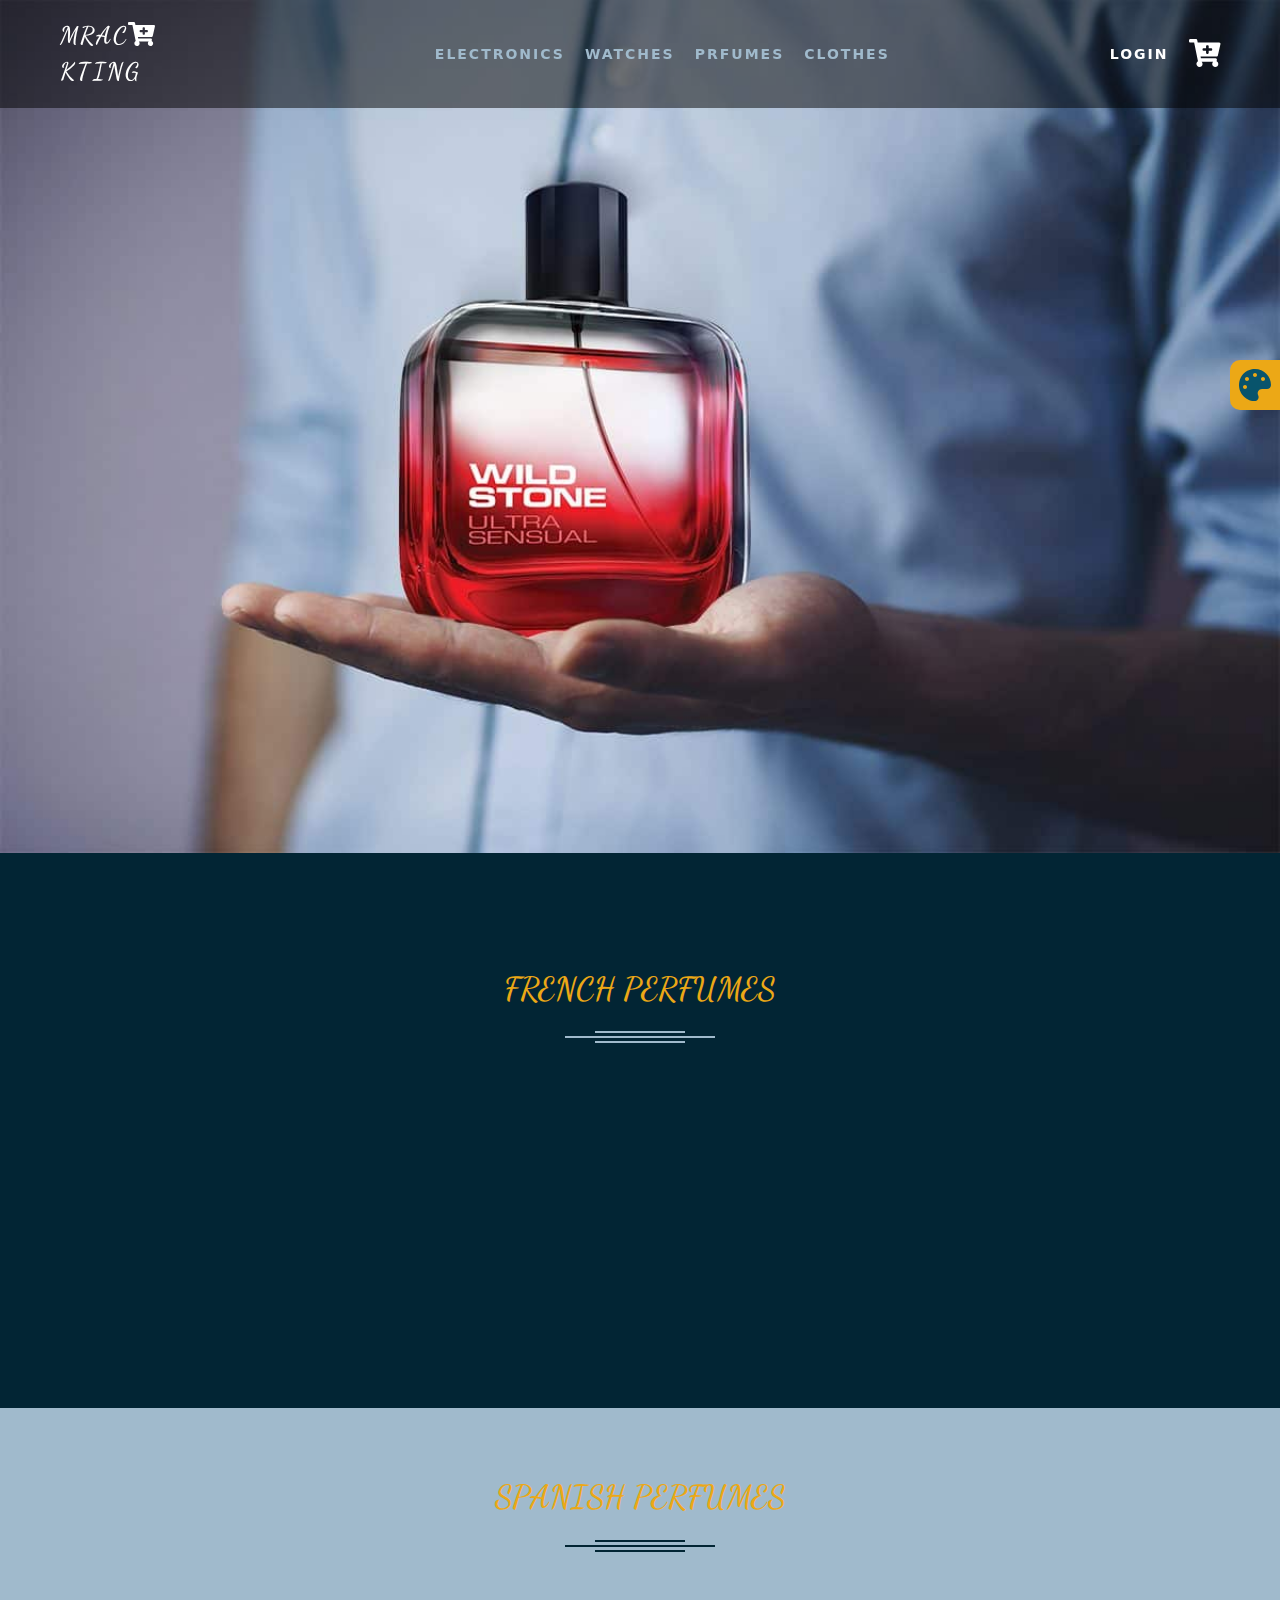
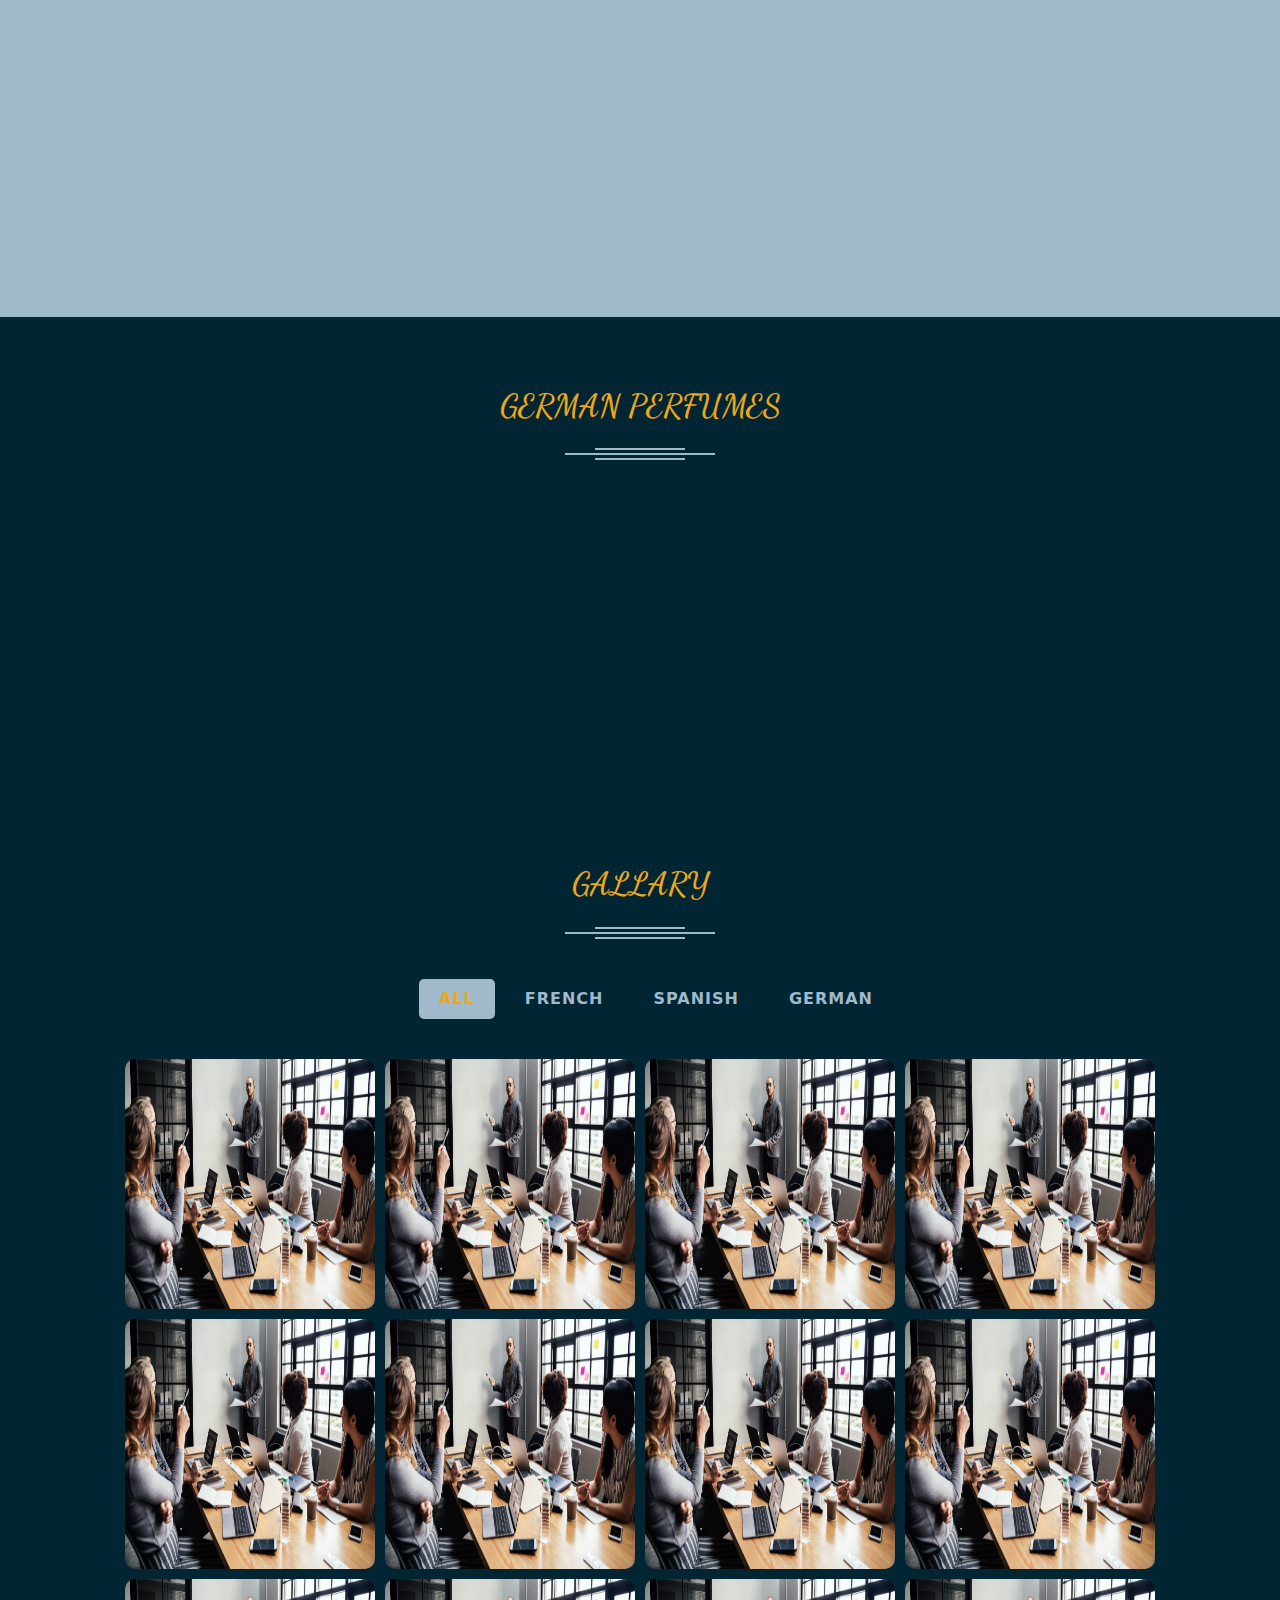
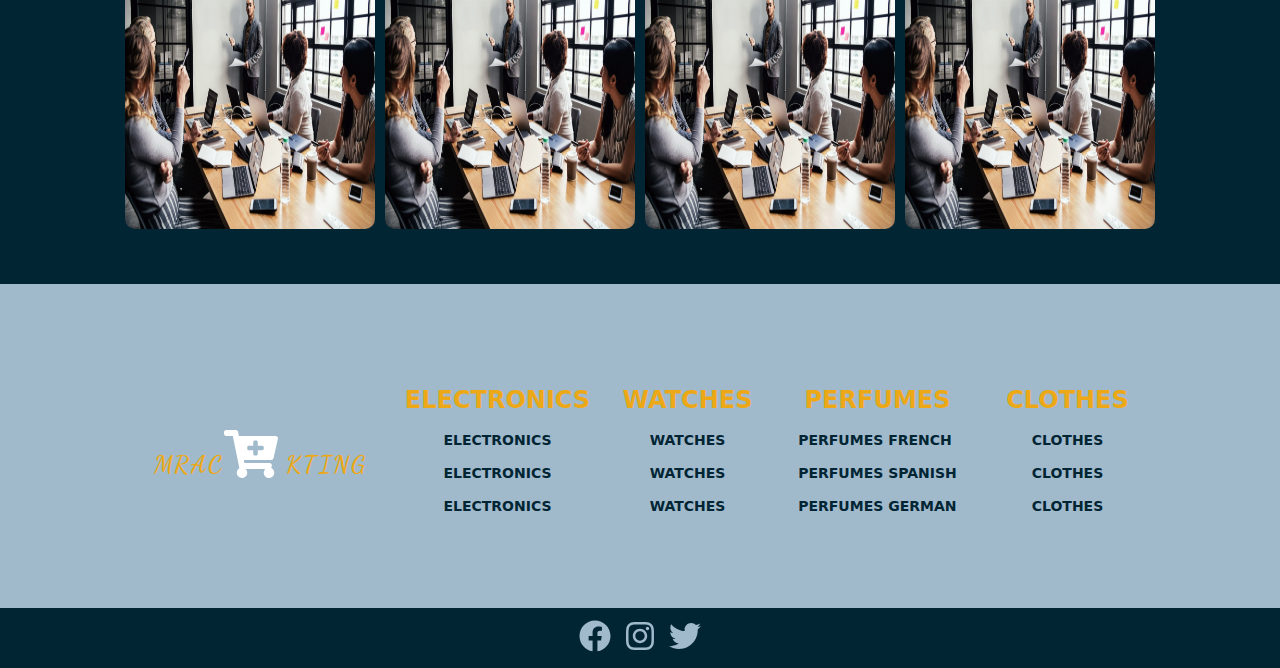
==== clothes/clothes.html @ acda2fe7 "Add files via upload" ====
<!DOCTYPE html>
<html lang="en">

<head>
    <meta charset="UTF-8">
    <meta name="viewport" content="width=device-width, initial-scale=1.0">
    <link rel="stylesheet" href="css/bootstrap.min.css">
    <link rel="stylesheet" href="https://unpkg.com/swiper/swiper-bundle.min.css">
    <link rel="stylesheet" href="css/clothes.css">
    <link rel="stylesheet" href="css/all.min.css">
    <title>clothes</title>
</head>

<body>
    <!-- AnguleTop -->
    <button id="btnTop">
        <i style="color: #fff; font-size: 30px;" class="fas fa-angle-up"></i>
    </button>
    <!-- /AnguleTop -->
    <!-------------------------------------------------------------------------->
    <!-- sectionColor -->
    <div class="cont-color">
        <div class="color">
            <i class="fas fa-palette fa-2x fa-spin" style="color: #08546c;"></i>
        </div>
        <div class="color-lists">
            <span data-color='red'></span>
            <span data-color='yellowgreen'></span>
            <span data-color='#eca816'></span>
            <span data-color='hotpink'></span>
            <span id='clear'>clear</span>
        </div>
    </div>
    <!-- /sectionColor -->
    <!-------------------------------------------------------------------------->
    <!--Nav-->
    <nav>
        <div class="logo"><a href="../project.html"> mrac<i style="color: var(--cartcolor);" class="fas fa-cart-plus"></i>kting </a></div>
        <div class='hamburger' id="hamburger">
            <div class="line"></div>
            <div class="line"></div>
            <div class="line"></div>
        </div>
        <ul class="nav-links" id="navLinks">
            <li><a href='../electronics/electronics.html'>electronics</a></li>
            <li><a href='../watches/watches.html'>watches</a></li>
            <li><a href='../prfumes/prfumes.html'>prfumes</a></li>
            <li><a href='clothes.html'>clothes</a></li>
            <li><a href='#' class="active">logIn</a></li>
            <li><a href="#" class="active"><i class="carts fas fa-cart-plus fa-2x"></i></a></li>
        </ul>
    </nav>
    <!--/Nav-->
    <!-------------------------------------------------------------------------->
    <!--Header-->
    <header id="header">
    <!-- Swiper -->
        <div class="swiper-container">
            <div class="swiper-wrapper">
                <div class="swiper-slide">
                    <div><img src="img/2.jpg" alt=""></div>
                </div>
                <div class="swiper-slide">
                    <div><img src="img/2.jpg" alt=""></div>
                </div>
                <div class="swiper-slide">
                    <div><img src="img/2.jpg" alt=""></div>
                </div>
                <div class="swiper-slide">
                    <div><img src="img/2.jpg" alt=""></div>
                </div>
            </div>
            <!-- Add Pagination -->
            <div class="swiper-pagination"></div>
        </div>
    </header>
    <!--/Header-->
    <!-------------------------------------------------------------------------->
    <!-- section display info img -->
    <section class="show-imge row" id="showImage">
        <div class="col-md-12">
            <div class="row justify-content-center">
                <div class="col-lg-6 col-md-12">
                    <div class="close-icon" id="closeIcon"><i class="far fa-times-circle"></i></div>
                    <div class="contianer-img" id="show">
                    </div>
                </div>
                <div class="col-lg-6 col-md-12">
                    <div class="info-img">
                    <h4>title</h4>
                    <ul>
                        <li>lorem</li>
                        <li>lorem</li>
                        <li>lorem</li>
                        <li>90$</li>
                        <li><a href="#" class="active"><i class="carts fas fa-cart-plus fa-2x"></i></a></li>
                    </ul>
                    </div>
                </div>
            </div>
        </div>
        
    </section>
    <!-- /section display info img -->
    <!-- --------------------------------------------------------------- -->
    <!-- Section One French perfumes-->
    <section class="section-one sections overflow-hidden">
        <div class="container">
            <h2 class="first">French perfumes</h2>
            <div class="under-line"></div>
            <div class="row justify-content-center ">
                <div class="col-lg-3 col-md-6">
                    <div class="sec-cont-img sec1-cont-img img1">
                        <div class="imges">
                            <img src="img/1.jpg" class="img-fluid  imgclick" alt="">
                            <!-- <div class="imghover d-flex justify-content-center align-items-center">
                                <div class="eye"><i class="fas fa-eye fa-3x"></i></div>
                            </div> -->
                        </div>
                        <div class="cont-info">
                            <h3 class="h3">Lorem ipsum</h3>
                            <div class="star">
                                <i style="color: yellow;" class="fas fa-star"></i>
                                <i style="color: yellow;" class="fas fa-star"></i>
                                <i style="color: yellow;" class="fas fa-star"></i>
                                <i style="color: yellow;" class="fas fa-star"></i>
                                <i style="color: yellow;" class="fas fa-star"></i>
                            </div>
                        </div>
                        
                    </div>
                </div>
                <div class="col-lg-3 col-md-6">
                    <div class="sec-cont-img sec1-cont-img img2">
                        <div class="imges ">
                            <img src="img/1.jpg" class="img-fluid imgclick" alt="">
                            <!-- <div class="imghover d-flex justify-content-center align-items-center">
                                <div class="eye"><i class="fas fa-eye fa-3x"></i></div>
                            </div> -->
                        </div>
                        <div class="cont-info">
                            <h3 class="h3">Lorem ipsum</h3>
                            <div class="star">
                                <i style="color: yellow;" class="fas fa-star"></i>
                                <i style="color: yellow;" class="fas fa-star"></i>
                                <i style="color: yellow;" class="fas fa-star"></i>
                                <i style="color: yellow;" class="fas fa-star"></i>
                                <i style="color: #fff;" class="fas fa-star"></i>
                            </div>
                        </div>
                    </div>
                </div>
                <div class="col-lg-3 col-md-6">
                    <div class="sec-cont-img sec1-cont-img img3">
                        <div class="imges ">
                            <img src="img/5.jpg" class="img-fluid imgclick " alt="">
                            <!-- <div class="imghover d-flex justify-content-center align-items-center">
                                <div class="eye"><i class="fas fa-eye fa-3x"></i></div>
                            </div> -->
                        </div>
                        <div class="cont-info">
                            <h3 class="h3">Lorem ipsum</h3>
                            <div class="star">
                                <i style="color: yellow;" class="fas fa-star"></i>
                                <i style="color: yellow;" class="fas fa-star"></i>
                                <i style="color: yellow;" class="fas fa-star"></i>
                                <i style="color: #fff;" class="fas fa-star"></i>
                                <i style="color: #fff;" class="fas fa-star"></i>
                            </div>
                        </div>
                    </div>
                </div>
                <div class="col-lg-3 col-md-6">
                    <div class="sec-cont-img sec1-cont-img img4">
                        <div class="imges ">
                            <img src="img/2.jpg" class="img-fluid imgclick" alt="">
                            <!-- <div class="imghover d-flex justify-content-center align-items-center">
                                <div class="eye"><i class="fas fa-eye fa-3x"></i></div>
                            </div> -->
                        </div>
                        <div class="cont-info">
                            <h3 class="h3">Lorem ipsum</h3>
                            <div class="star">
                                <i style="color: yellow;" class="fas fa-star"></i>
                                <i style="color: yellow;" class="fas fa-star"></i>
                                <i style="color: #fff;" class="fas fa-star"></i>
                                <i style="color: #fff;" class="fas fa-star"></i>
                                <i style="color: #fff;" class="fas fa-star"></i>
                            </div>
                        </div>
                    </div>
                </div>
            </div>
        </div>
    </section>
    <!-- / Section One French perfumes-->
    <!-- -------------------------------------------------------------------- -->
    <!-- Section Two Spanish perfumes-->
    <section class="section-two sections overflow-hidden">
        <div class="container">
            <h2 class="first">Spanish perfumes</h2>
            <div class="under-line"></div>
            <div class="row justify-content-center ">
                <div class="col-lg-3 col-md-6">
                    <div class="sec-cont-img sec-cont-img2 img1">
                        <div class="imges ">
                            <img src="img/1.jpg" class="img-fluid  imgclick" alt="">
                            <!-- <div class="imghover d-flex justify-content-center align-items-center">
                                <div class="eye"><i class="fas fa-eye fa-3x"></i></div>
                            </div> -->
                        </div>
                        <div class="cont-info">
                            <h3 class="h3">Lorem ipsum</h3>
                            <div class="star">
                                <i style="color: yellow;" class="fas fa-star"></i>
                                <i style="color: yellow;" class="fas fa-star"></i>
                                <i style="color: yellow;" class="fas fa-star"></i>
                                <i style="color: yellow;" class="fas fa-star"></i>
                                <i style="color: yellow;" class="fas fa-star"></i>
                            </div>
                        </div>
                        
                    </div>
                </div>
                <div class="col-lg-3 col-md-6">
                    <div class="sec-cont-img sec-cont-img2 img2">
                        <div class="imges ">
                            <img src="img/1.jpg" class="img-fluid imgclick" alt="">
                            <!-- <div class="imghover d-flex justify-content-center align-items-center">
                                <div class="eye"><i class="fas fa-eye fa-3x"></i></div>
                            </div> -->
                        </div>
                        <div class="cont-info">
                            <h3 class="h3">Lorem ipsum</h3>
                            <div class="star">
                                <i style="color: yellow;" class="fas fa-star"></i>
                                <i style="color: yellow;" class="fas fa-star"></i>
                                <i style="color: yellow;" class="fas fa-star"></i>
                                <i style="color: yellow;" class="fas fa-star"></i>
                                <i style="color: #fff;" class="fas fa-star"></i>
                            </div>
                        </div>
                    </div>
                </div>
                <div class="col-lg-3 col-md-6">
                    <div class="sec-cont-img sec-cont-img2 img3">
                        <div class="imges ">
                            <img src="img/1.jpg" class="img-fluid imgclick" alt="">
                            <!-- <div class="imghover d-flex justify-content-center align-items-center">
                                <div class="eye"><i class="fas fa-eye fa-3x"></i></div>
                            </div> -->
                        </div>
                        <div class="cont-info">
                            <h3 class="h3">Lorem ipsum</h3>
                            <div class="star">
                                <i style="color: yellow;" class="fas fa-star"></i>
                                <i style="color: yellow;" class="fas fa-star"></i>
                                <i style="color: yellow;" class="fas fa-star"></i>
                                <i style="color: #fff;" class="fas fa-star"></i>
                                <i style="color: #fff;" class="fas fa-star"></i>
                            </div>
                        </div>
                    </div>
                </div>
                <div class="col-lg-3 col-md-6">
                    <div class="sec-cont-img sec-cont-img2 img4">
                        <div class="imges ">
                            <img src="img/1.jpg" class="img-fluid imgclick" alt="">
                            <!-- <div class="imghover d-flex justify-content-center align-items-center">
                                <div class="eye"><i class="fas fa-eye fa-3x"></i></div>
                            </div> -->
                        </div>
                        <div class="cont-info">
                            <h3 class="h3">Lorem ipsum</h3>
                            <div class="star">
                                <i style="color: yellow;" class="fas fa-star"></i>
                                <i style="color: yellow;" class="fas fa-star"></i>
                                <i style="color: #fff;" class="fas fa-star"></i>
                                <i style="color: #fff;" class="fas fa-star"></i>
                                <i style="color: #fff;" class="fas fa-star"></i>
                            </div>
                        </div>
                    </div>
                </div>
            </div>
        </div>
    </section>
    <!-- / Section Two Spanish perfumes -->
    <!-------------------------------------------------------------------------->
    <!-- Section Three German perfumes-->
    <section class="section-three sections overflow-hidden">
        <div class="container">
            <h2 class="first">German perfumes</h2>
            <div class="under-line"></div>
            <div class="row justify-content-center ">
                <div class="col-lg-3 col-md-6">
                    <div class="sec-cont-img sec-cont-img3 img1">
                        <div class="imges ">
                            <img src="img/1.jpg" class="img-fluid imgclick " alt="">
                            <!-- <div class="imghover d-flex justify-content-center align-items-center">
                                <div class="eye"><i class="fas fa-eye fa-3x"></i></div>
                            </div> -->
                        </div>
                        <div class="cont-info">
                            <h3 class="h3">Lorem ipsum</h3>
                            <div class="star">
                                <i style="color: yellow;" class="fas fa-star"></i>
                                <i style="color: yellow;" class="fas fa-star"></i>
                                <i style="color: yellow;" class="fas fa-star"></i>
                                <i style="color: yellow;" class="fas fa-star"></i>
                                <i style="color: yellow;" class="fas fa-star"></i>
                            </div>
                        </div>
                        
                    </div>
                </div>
                <div class="col-lg-3 col-md-6">
                    <div class="sec-cont-img sec-cont-img3 img2">
                        <div class="imges ">
                            <img src="img/1.jpg" class="img-fluid imgclick" alt="">
                            <!-- <div class="imghover d-flex justify-content-center align-items-center">
                                <div class="eye"><i class="fas fa-eye fa-3x"></i></div>
                            </div> -->
                        </div>
                        <div class="cont-info">
                            <h3 class="h3">Lorem ipsum</h3>
                            <div class="star">
                                <i style="color: yellow;" class="fas fa-star"></i>
                                <i style="color: yellow;" class="fas fa-star"></i>
                                <i style="color: yellow;" class="fas fa-star"></i>
                                <i style="color: yellow;" class="fas fa-star"></i>
                                <i style="color: #fff;" class="fas fa-star"></i>
                            </div>
                        </div>
                    </div>
                </div>
                <div class="col-lg-3 col-md-6">
                    <div class="sec-cont-img sec-cont-img3 img3">
                        <div class="imges ">
                            <img src="img/1.jpg" class="img-fluid imgclick" alt="">
                            <!-- <div class="imghover d-flex justify-content-center align-items-center">
                                <div class="eye"><i class="fas fa-eye fa-3x"></i></div>
                            </div> -->
                        </div>
                        <div class="cont-info">
                            <h3 class="h3">Lorem ipsum</h3>
                            <div class="star">
                                <i style="color: yellow;" class="fas fa-star"></i>
                                <i style="color: yellow;" class="fas fa-star"></i>
                                <i style="color: yellow;" class="fas fa-star"></i>
                                <i style="color: #fff;" class="fas fa-star"></i>
                                <i style="color: #fff;" class="fas fa-star"></i>
                            </div>
                        </div>
                    </div>
                </div>
                <div class="col-lg-3 col-md-6">
                    <div class="sec-cont-img sec-cont-img3 img4">
                        <div class="imges ">
                            <img src="img/1.jpg" class="img-fluid imgclick" alt="">
                            <!-- <div class="imghover d-flex justify-content-center align-items-center">
                                <div class="eye"><i class="fas fa-eye fa-3x"></i></div>
                            </div> -->
                        </div>
                        <div class="cont-info">
                            <h3 class="h3">Lorem ipsum</h3>
                            <div class="star">
                                <i style="color: yellow;" class="fas fa-star"></i>
                                <i style="color: yellow;" class="fas fa-star"></i>
                                <i style="color: #fff;" class="fas fa-star"></i>
                                <i style="color: #fff;" class="fas fa-star"></i>
                                <i style="color: #fff;" class="fas fa-star"></i>
                            </div>
                        </div>
                    </div>
                </div>
            </div>
        </div>
    </section>
    <!-- / Section Three German perfumes-->
    <!-- -------------------------------------------------------------------- -->
    <!-- Section Gallary -->
    <section class="gallary">
        <div class="container">
            <h2 class="first">Gallary</h2>
            <div class="under-line"></div>
            <div class="d-flex justify-content-center">
                <ul class="flex-wrap">
                    <li class="list active" data-filter="all">All</li>
                    <li class="list" data-filter="French_perfumes">French</li>
                    <li class="list" data-filter="Spanish_perfumes">Spanish</li>
                    <li class="list" data-filter="German_perfumes">German</li> 
                </ul>
            </div>
            <div>
                <div class="product ">
                    <div class="itembox French_perfumes">
                        <img src="img/1.jpg" alt="">
                        <div class="imghover"></div>
                    </div>
                    <div class="itembox Spanish_perfumes">
                        <img src="img/1.jpg" alt="">
                        <div class="imghover"></div>
                    </div>
                    <div class="itembox French_perfumes">
                        <img src="img/1.jpg" alt="">
                        <div class="imghover"></div>
                    </div>
                    <div class="itembox Spanish_perfumes">
                        <img src="img/1.jpg" alt="">
                        <div class="imghover"></div>
                    </div>
                    <div class="itembox French_perfumes">
                        <img src="img/1.jpg" alt="">
                        <div class="imghover"></div>
                    </div>
                    <div class="itembox Spanish_perfumes">
                        <img src="img/1.jpg" alt="">
                        <div class="imghover"></div>
                    </div>
                    <div class="itembox German_perfumes">
                        <img src="img/1.jpg" alt="">
                        <div class="imghover"></div>
                    </div>
                    <div class="itembox German_perfumes">
                        <img src="img/1.jpg" alt="">
                        <div class="imghover"></div>
                    </div>
                    <div class="itembox German_perfumes">
                        <img src="img/1.jpg" alt="">
                        <div class="imghover"></div>
                    </div>
                    <div class="itembox Spanish_perfumes">
                        <img src="img/1.jpg" alt="">
                        <div class="imghover"></div>
                    </div>
                    <div class="itembox French_perfumes">
                        <img src="img/1.jpg" alt="">
                        <div class="imghover"></div>
                    </div>
                    <div class="itembox German_perfumes">
                        <img src="img/1.jpg" alt="">
                        <div class="imghover"></div>
                    </div>
                </div>
            </div>
        </div>
    </section>
    <!-- /Section Gallary -->
    <!-------------------------------------------------------------------------->
    <!-- Section Footer -->
    <footer>
        <div class="container">
            <div class="row justify-content-center">
                <div class="col-lg-3 col-md-4 mb-4">
                    <div class="logofooter d-flex justify-content-center align-items-center">
                        <div>
                            <a href="../project.html">
                                <h3>mrac<i style="color: var(--cartcolor);" class="fas fa-cart-plus fa-2x"></i> kting</h3>
                            </a>
                        </div>
                    </div>
                </div>
                <div class="col-lg-2 col-md-4 mb-4">
                    <div class="cont d-flex justify-content-center align-items-center flex-column">
                        <h2><a href="../electronics/electronics.html">electronics</a></h2>
                        <ul>
                            <li>electronics</li>
                            <li>electronics</li>
                            <li>electronics</li>
                        </ul>
                    </div>
                </div>
                <div class="col-lg-2 col-md-4 mb-4">
                    <div class="cont d-flex justify-content-center align-items-center flex-column">
                        <h2><a href="../watches/watches.html">watches</a></h2>
                        <ul>
                            <li>watches</li>
                            <li>watches</li>
                            <li>watches</li>
                        </ul>
                    </div>
                </div>
                <div class="col-lg-2 col-md-4 mb-4">
                    <div class="cont d-flex justify-content-center align-items-center flex-column">
                        <h2><a href="../prfumes/prfumes.html">perfumes</a></h2>
                        <ul>
                            <li>perfumes French</li>
                            <li>perfumes Spanish</li>
                            <li>perfumes German</li>
                        </ul>
                    </div>
                </div>
                <div class="col-lg-2 col-md-4 mb-4">
                    <div class="cont d-flex justify-content-center align-items-center flex-column">
                        <h2><a href="clothes.html">clothes</a></h2>
                        <ul>
                            <li>clothes</li>
                            <li>clothes</li>
                            <li>clothes</li>
                        </ul>
                    </div>
                </div>
            </div>
        </div>
        <div class="cont-social">
            <div class="container">
                <div class="social d-flex justify-content-center align-items-center">
                    <div><i class="fab fa-facebook fa-2x" ></i></div>
                    <div><i class="fab fa-instagram fa-2x"></i></div>
                    <div><i class="fab fa-twitter fa-2x"></i></div>
                </div>
            </div>
        </div>
    </footer>
    <!-- /Section Footer -->
    <!-------------------------------------------------------------------------->
    <!--JavaScript-->
    <script src="js/jquery-3.5.1.min.js"></script>
    <script src="js/bootstrap.min.js"></script>
    <script src="https://unpkg.com/swiper/swiper-bundle.min.js"></script>
    <script src="js/clothes.js"></script>
    <script src="js/all.min.js"></script>
    <!--/JavaScript-->
</body>

</html>
---- clothes/css/clothes.css ----
@import url('https://fonts.googleapis.com/css2?family=Dancing+Script:wght@700&display=swap');
:root{
    --main-color:#eca816;
    --bgcolor:#08546c;
    --cartcolor:#fff;
    --hovercolor:#a0bacc;
}
* {
    margin: 0;
    padding: 0;
    box-sizing: border-box;
}
a{
    text-decoration: none;
}
/* --------------------------- */
body{
    background-color: #022534;
}
/* --------------------------- */
/* Start AngleTop */
#btnTop{
    position: fixed;
    bottom: 50px;
    right: 50px;
    border-radius: 50%;
    background-color:var(--bgcolor);
    width: 50px;
    height: 50px;
    outline: none;
    border: none;
    z-index: 22;
    display: none;
    transition: box-shadow .5s;
}
#btnTop:hover{
    box-shadow: 0 0 10px #000;
}
/* End AngleTop */
/* --------------------------- */
/* Start Section Color */
.cont-color{
    width: 300px;
    height: 60px;
    top: 40%;
    right: -250px;
    position: fixed;
    z-index: 3;
    display: flex;
    cursor: pointer;
    transition: right .5s;
    border-bottom-left-radius: 10px;
}
.open-color{
    right: -50px;
}
.color{
    width: 50px;
    height: 50px;
    background-color: var(--main-color);
    display: flex;
    align-items: center;
    justify-content: center;
    border-top-left-radius: 10px;
    border-bottom-left-radius: 10px;
}

.color-lists{
    width: 200px;
    height: 50px;
    background-color: #fff;
    display: flex;
    align-items: center;
}
.color-lists span{
    opacity: .5;
    width: 30px;
    height: 30px;
    border-radius: 50%;
    margin: 0 4px;
    display: inline-block;
}
.active-color{
    box-shadow: 0 0 5px #022534;
    opacity: 1 !important;
    
}
.color-lists span:first-child{
    background-color: red;
    
}
.color-lists span:nth-child(2){
    background-color: yellowgreen;
    
}
.color-lists span:nth-child(3){
    background-color: #eca816;
    
}
.color-lists span:nth-child(4){
    background-color:hotpink;
    
}
.color-lists span:nth-child(5){
    width: 40px;
    height: 25px;
    border-radius: 5px;
    background-color: #08546c;
    color: #fff;
    line-height: 25px;
    text-transform: uppercase;
    font-size: 12px;
    padding: 0 3px;
}
/* End Section Color */
/* --------------------------- */
/* Start Nav */
nav{
    background-color: rgba(0, 0, 0, .5);
    height: 12vh;
    width: 100%;
    display: flex;
    position: fixed;
    top: 0;
    left: 0;
    width: 100%;
    transition: background-color 1s;
    z-index: 2;
}
/* rgba(11, 91, 211, 0.705) */
.logo{
    width: 30%;
    display: flex;
    align-items: center;
    padding-left: 60px;
    height: 100%;
    text-transform: uppercase;
    letter-spacing: 2px;
    font-size: 24px;
    font-weight: 600;
    cursor: pointer;
    font-family: 'Dancing Script', cursive;
    
}
.logo a{
    text-decoration: none;
    color: #fff;
}
.nav-links{
    display: flex;
    align-items: center;
    height: 100%;
    justify-content: space-between;
    margin-left: 15%;
    list-style: none;
    padding-right: 50px;
}

.nav-links li:nth-child(5){
    margin: 0 0 0 200px;
}
.nav-links li a{
    color: #a0bacc;
    font-size: 14px;
    text-decoration: none;
    padding: 7px 10px;
    transition: color 1s;
    text-transform: uppercase;
    letter-spacing: 2px;
    letter-spacing: 2px;
    font-weight: bold;
    position: relative;
    display: block;
}
.nav-links .carts{
    color: var(--cartcolor);
}
.nav-links li a.active,.nav-links li a:hover{
    color: #fff !important;
}

/* End NavBar */
/* ------------------------------------- */
/* Start Header */
header{
    height: 100vh;
    width: 100%;
    
}
header .swiper-container {
    height: 100vh;
    width: 100%;
}
.swiper-slide {
    background-position: center;
    background-size: cover;
    cursor: pointer;
    width: 100%;
    height: 100%;
}
.swiper-slide img{
    width: 100%;
    height: 100%;
    
}


/* ------------------------------------------- */
/* Start Sections */
.sections{
    width: 100%;
    padding: 50px 0;
    
}
.sections h2{
    padding: 20px 0 !important;
    text-align: center;
    text-transform: uppercase;
    font-weight: 600;
    color: var(--main-color);
    transition: color .5s;
    cursor: pointer;
    font-family: 'Dancing Script', cursive;
    transition: color .5s;
}
.sections h2:hover{
    color: #fff;
}
.sections .under-line{
    width: 150px;
    height: 2px;
    background-color: #a0bacc;
    margin:auto;
    margin-top: 5px;
    margin-bottom: 10px;
    position: relative;
}
.sections .under-line::before {
    content: '';
    position: absolute;
    top: 5px;
    left: 50%;
    transform: translateX(-50%);
    width: 90px;
    height: 2px;
    background-color: #a0bacc;
}
.sections .under-line::after{
    content: '';
    position: absolute;
    bottom: 5px;
    left: 50%;
    transform: translateX(-50%);
    width: 90px;
    height: 2px;
    background-color: #a0bacc;
}

.sections .sec-cont-img{
    transition: .5s;
    transform: translateY(150px);
    opacity: 0;
}
.sections .img1{

    transition-delay: .2s;
    transition-timing-function: ease-in-out;
}
.sections .img2{

    transition-delay: .4s;
    transition-timing-function: ease-in-out;
}
.sections .img3{

    transition-delay: .6s;
    transition-timing-function: ease-in-out;
}
.sections .img4{

    transition-delay: .8s;
    transition-timing-function: ease-in-out;
}
.sections .sec-cont-img .imges{
    position: relative;
    height: 250px;
    cursor: pointer;    
    transition: .5s;
}
.sections .sec-cont-img:hover .imges{
    transform: translateY(-20px);
}
.sections .sec-cont-img .imges .imghover{
    position: absolute;
    top: 0;
    left: 0;
    width: 100%;
    height: 100%;
    background-color: var(--hovercolor);
    opacity: .4;
    clip-path: circle(0 at 0% 0%);
    transition: clip-path 1s ;
    border-radius: 10px;
}
.sections .sec-cont-img .imges .imghover .eye{
    color: #08546c;
    transform: scale(0);
    transition: transform .5s;
    
}
.sections .sec-cont-img .imges:hover .imghover{
    clip-path: circle(500px at 0% 0%);
}
.sections .sec-cont-img .imges:hover .eye{
    transform: scale(1);
}
.sections .sec-cont-img{
    position: relative;
    margin: 30px 0;
}
.sections .imges img{
    height: 100%;
    width: 100%;
    border-radius: 10px;
    
}
.sections .cont-info{
    display: flex;
    justify-content: space-between;
    width: 100%;
    cursor: pointer;
    transform: translateY(-50px);
    transition: .5s;
    opacity: 0;
    position: absolute;
    z-index: -1;
    left: 0;
    padding: 10px 0;
}
.sections .cont-info h3{
    color: var(--main-color);
    font-size: 20px;
    font-family: 'Trebuchet MS', 'Lucida Sans Unicode', 'Lucida Grande', 'Lucida Sans', Arial, sans-serif;
    transition: color .5s;
}
.sections .cont-info h3:hover{
    color: #fff;
}
.sections .sec-cont-img:hover .cont-info{
    transform: translateY(-20px);
    opacity: 1;
}

/* End sections */
/* ------------------------------------------- */
/* Start sectionTwo */
.section-two{
    background-color: #a0bacc;
}
.section-two h2 {
    color:var(--main-color);
}
.section-two .under-line,.section-two .under-line::before,.section-two .under-line::after{
    background-color: #022534;
}
.section-two .cont-info .h3{
    color: var(--main-color);
}
/* End sectionTwo */
/* ------------------------------------------- */
/* Start Gallay */
.gallary{
    padding: 20px;
    background-color: #022534;
    padding-bottom: 50px;
}
.gallary h2{
    padding: 20px 0 !important;
    text-align: center;
    text-transform: uppercase;
    font-weight: 600;
    color: var(--main-color);
    transition: color .5s;
    cursor: pointer;
    font-family: 'Dancing Script', cursive;
    transition: color .5s;
}
.gallary h2:hover{
    color: #fff;
}
.gallary .under-line{
    width: 150px;
    height: 2px;
    background-color: #a0bacc;
    margin:auto;
    margin-top: 5px;
    margin-bottom: 10px;
    position: relative;
}
.gallary .under-line::before {
    content: '';
    position: absolute;
    top: 5px;
    left: 50%;
    transform: translateX(-50%);
    width: 90px;
    height: 2px;
    background-color: #a0bacc;
}
.gallary .under-line::after{
    content: '';
    position: absolute;
    bottom: 5px;
    left: 50%;
    transform: translateX(-50%);
    width: 90px;
    height: 2px;
    background-color: #a0bacc;
}
.gallary ul{
    display: flex;
    margin: 30px 0;
}
.gallary ul li{
    list-style: none;
    color: #a0bacc;
    padding: 8px 20px;
    margin: 5px;
    letter-spacing: 1px;
    cursor: pointer;
    border-radius: 5px;
    font-weight: bold;
    text-transform: uppercase;
}
.gallary ul li.active{
    background-color: #a0bacc ;
    color: var(--main-color);
}
.product{
    display: flex;
    flex-wrap: wrap;
    justify-content: center;
    align-items: center;
    width:100%;
}
.product .itembox{
    position:relative;
    width: 250px;
    height: 250px;
    margin: 5px;
    cursor: pointer;
}
.product .itembox .imghover{
    position: absolute;
    top: 0;
    left: 0;
    width: 100%;
    height: 100%;
    background-color: var(--hovercolor);
   
    opacity: .4;
    clip-path: circle(0 at 0% 0%);
    transition: clip-path 1s ;
    border-radius: 10px;
}
.product .itembox:hover .imghover{
    clip-path: circle(500px at 0% 0%);
}
.product .itembox img{
    position: absolute;
    top: 0;
    left: 0;
    width: 100%;
    height: 100%;
    border-radius: 10px;
    transition: .5s;
}
/* End Gallary */
/* ------------------------------------------- */
/* Start Footer */
footer{
    padding: 50px 0 0 0;
    background-color: #a0bacc;
}
footer .logofooter{
    height: 250px;
}
footer .logofooter h3{
    text-transform: uppercase;
    letter-spacing: 2px;
    font-size: 24px;
    font-weight: bold;
    cursor: pointer;
    font-family: 'Dancing Script', cursive;
    color: #eca816;
    transition: transform .5s;
}
footer .logofooter h3:hover{
    transform: translateY(-10px);
}
footer .logofooter h3 i{
    color: var(--main-color);
}
footer .cont{
    height: 250px;
    color: #fff;
}
footer .cont h2 a{
    padding-bottom: 20px;
    text-decoration: none;
    color: #eca816;
    cursor: pointer;
    text-transform: uppercase;
    font-size: 24px;
    font-weight: bold;
}
footer .cont ul{
    list-style: none;
    padding: 0;
}
footer .cont ul li{
    padding: 6px 0;
    text-transform: uppercase;
    color: #022534;
    font-size: 14px;
    font-weight: bold;
    cursor: pointer;
    transition: transform .5s , color .5s;
}
footer .cont ul li:hover{
    transform: translateX(5px);
    color: #eca816;
}
footer .cont-social{
    width: 100%;
    height: 60px;
    background-color: #022534;
}
footer .cont-social .social{
    height: 60px;
}
footer .cont-social .social div{
    transition: transform .5s;
    color: var(--hovercolor); 
    cursor: pointer;
}
footer .cont-social .social div:nth-child(2){
    margin: 0 15px;
}
footer .cont-social .social div:hover{
    transform: translateY(-5px) ;
}
/* End Footer */
/* ------------------------------------------- */
/* Start Show Image */
.show-imge{
    background-image: url(../img/bg.jpg);
    background-position: center;
    background-repeat: no-repeat;
    background-size: cover;
    position: fixed;
    padding: 10px;
    top: 50%;
    left: 50%;
    transform: translate(-50%,-50%);
    height: 380px;
    max-height: 380px;
    z-index: 6;
    cursor: pointer;
    border-radius: 5px;
    display: none;
}
.show-imge .close-icon{
    font-size: 25px;
    color: #eca816;
    padding-left: 10px;
    transition: transform .5s;
}

.show-imge .contianer-img {
    width: 300px;
    height: 300px;
    overflow: hidden;
    background-size: cover !important;
    background-position: center  !important;
    background-repeat: no-repeat !important;
    border-radius: 10px;

    
}
/* .show-imge .contianer-img img{
    width: 100%;
    height: 100%;
    transition: transform .5s;
    border-radius: 10px;
} */
/* .show-imge .contianer-img img:hover{
    transform: scale(1.1);
} */
.show-imge .info-img{
    padding: 50px;
}
.show-imge .info-img h4{
    text-align: center;
    text-transform: uppercase;
    letter-spacing: 2px;
    font-weight: bold;
    font-size: 22px;
    color: #fff;
}
.show-imge .info-img ul{
    list-style: none;
    padding: 20px;
    text-align: center;
}
.show-imge .info-img ul li{
    padding-bottom: 10px;
    text-transform: capitalize;
    letter-spacing: 1px;
    font-weight: bold;
    font-size: 16px;
    color: #eca816;
    transition: transform .5s;
}
.show-imge .info-img ul li:hover{
    transform: translateX(5px);
}
.show-imge .info-img ul li a{
    color: var(--main-color);
}
/* End Show Image */
/* ------------------------------------------- */
/* Start Header Media */
@media (max-width:1024px){
    nav{
        width: 100%;
    }
    .nav-links li:nth-child(5){
        margin: 0 ;
    }
    .nav-links{
        margin-left: auto;
    }
    header .cont-image{
        width: 480px;
        right: -40px;
        top: -232px;
    }
    header .content .btn{
        position: relative;
        top: 30px;
    }
    header{
        height: 100vh;
        width: 100%;
        
    }
    header .swiper-container {
        height: 100vh;
        width: 100%;
    }
    .swiper-slide {
        background-position: center;
        background-size: cover;
        cursor: pointer;
        width: 100%;
        height: 100%;
    }
    .swiper-slide img{
        width: 100%;
        height: 100%;
        
    }
}
@media (max-width:768px){
    nav{
        overflow-x: hidden;
        position: fixed;
        top: 0;
        left: 0;
        width: 100%;
    }
    .nav-links{
        margin-left: auto;
    }
    .nav-links li a{
        text-transform: uppercase;
    }
    .logo{
        padding-left: 40px;
    }
    .line{
        width: 30px;
        height: 3px;
        background-color: #fff;
        margin: 5px;
    }
    nav{
        position: fixed;
        top: 0;
        left: 0;
        width: 100%;
    }
    .nav-links li a.active::before ,.nav-links li a:hover::before{
        transform: scale(0);
        
    }
    .nav-links{
        position: fixed;
        background-color:#08546c;
        padding-top: 50px;
        width: 100%;
        height: 100vh;
        display: block;
        text-align: center;
        clip-path: circle(0 at 92% 6%);
        transition: clip-path 1s ease-in-out;
        cursor: pointer;
        pointer-events: none;
    }
    .nav-links li a{
        padding: 20px 0;
        display: block;
        transition: color 1s;
        text-transform: uppercase;
        letter-spacing: 2px;
        color: #a0bacc !important;
    }
    .nav-links li a.active,.nav-links li a:hover{
        color: #fff;
    }
    .fade{
        opacity: 1 !important;
    }
    .nav-links li:nth-child(1){
        transition: all .5s ease-in .1s;
    }
    .nav-links li:nth-child(2){
        transition: all .5s ease-in .2s;
    }
    .nav-links li:nth-child(3){
        transition: all .5s ease-in .3s;
    }
    .nav-links li:nth-child(4){
        transition: all .5s ease-in .4s;
    }
    .nav-links li:nth-child(5){
        transition: all .5s ease-in .5s;
    }
    .nav-links li:nth-child(6){
        transition: all .5s ease-in .6s;
    }
    .nav-links li{
        opacity: 0;
    }
    .open{
        clip-path: circle(950px at 90% -10%);
        pointer-events: all;
    }

    .hamburger{
        position: absolute;
        cursor: pointer;
        right: 5%;
        top: 50%;
        transform: translate(-5% , -50%);
        z-index: 3;
    }
}
@media (max-width:360px){
    .logo{
        padding-left: 20px;
        font-size: 20px;
    }
    nav{
        width: 100%;
    }
    .nav-links{
        margin-left: auto;
    }
    .nav-links li:nth-child(5){
        margin: 0 ;
    }
    header .content .btn{
        font-size: 8px;
        position: relative;
        top: 10px;
        padding: 5px;
    }
    header .content .btn2{
        width: 80px;
        position: relative;
        right: -110px;
        top: -17px;
    }
}
/* End Header Media */
/* End Header */
/* ------------------------------------- */
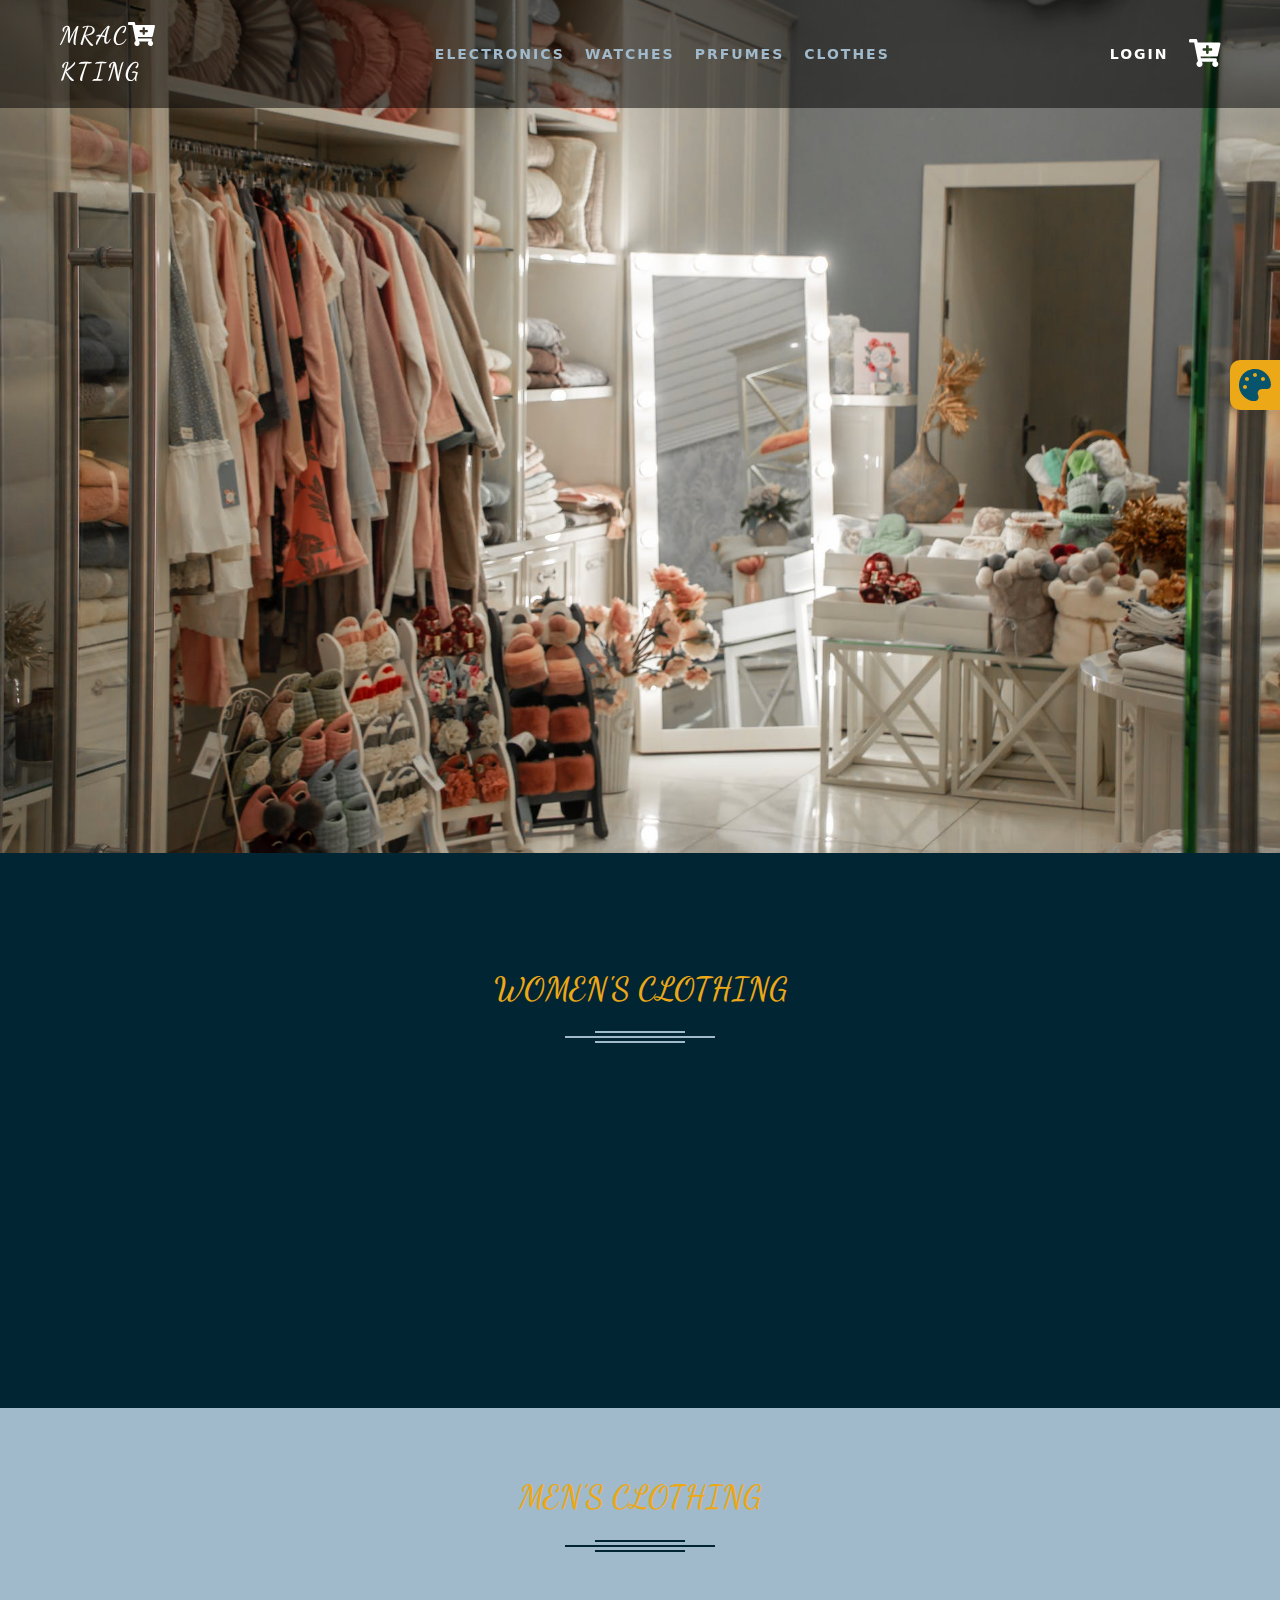
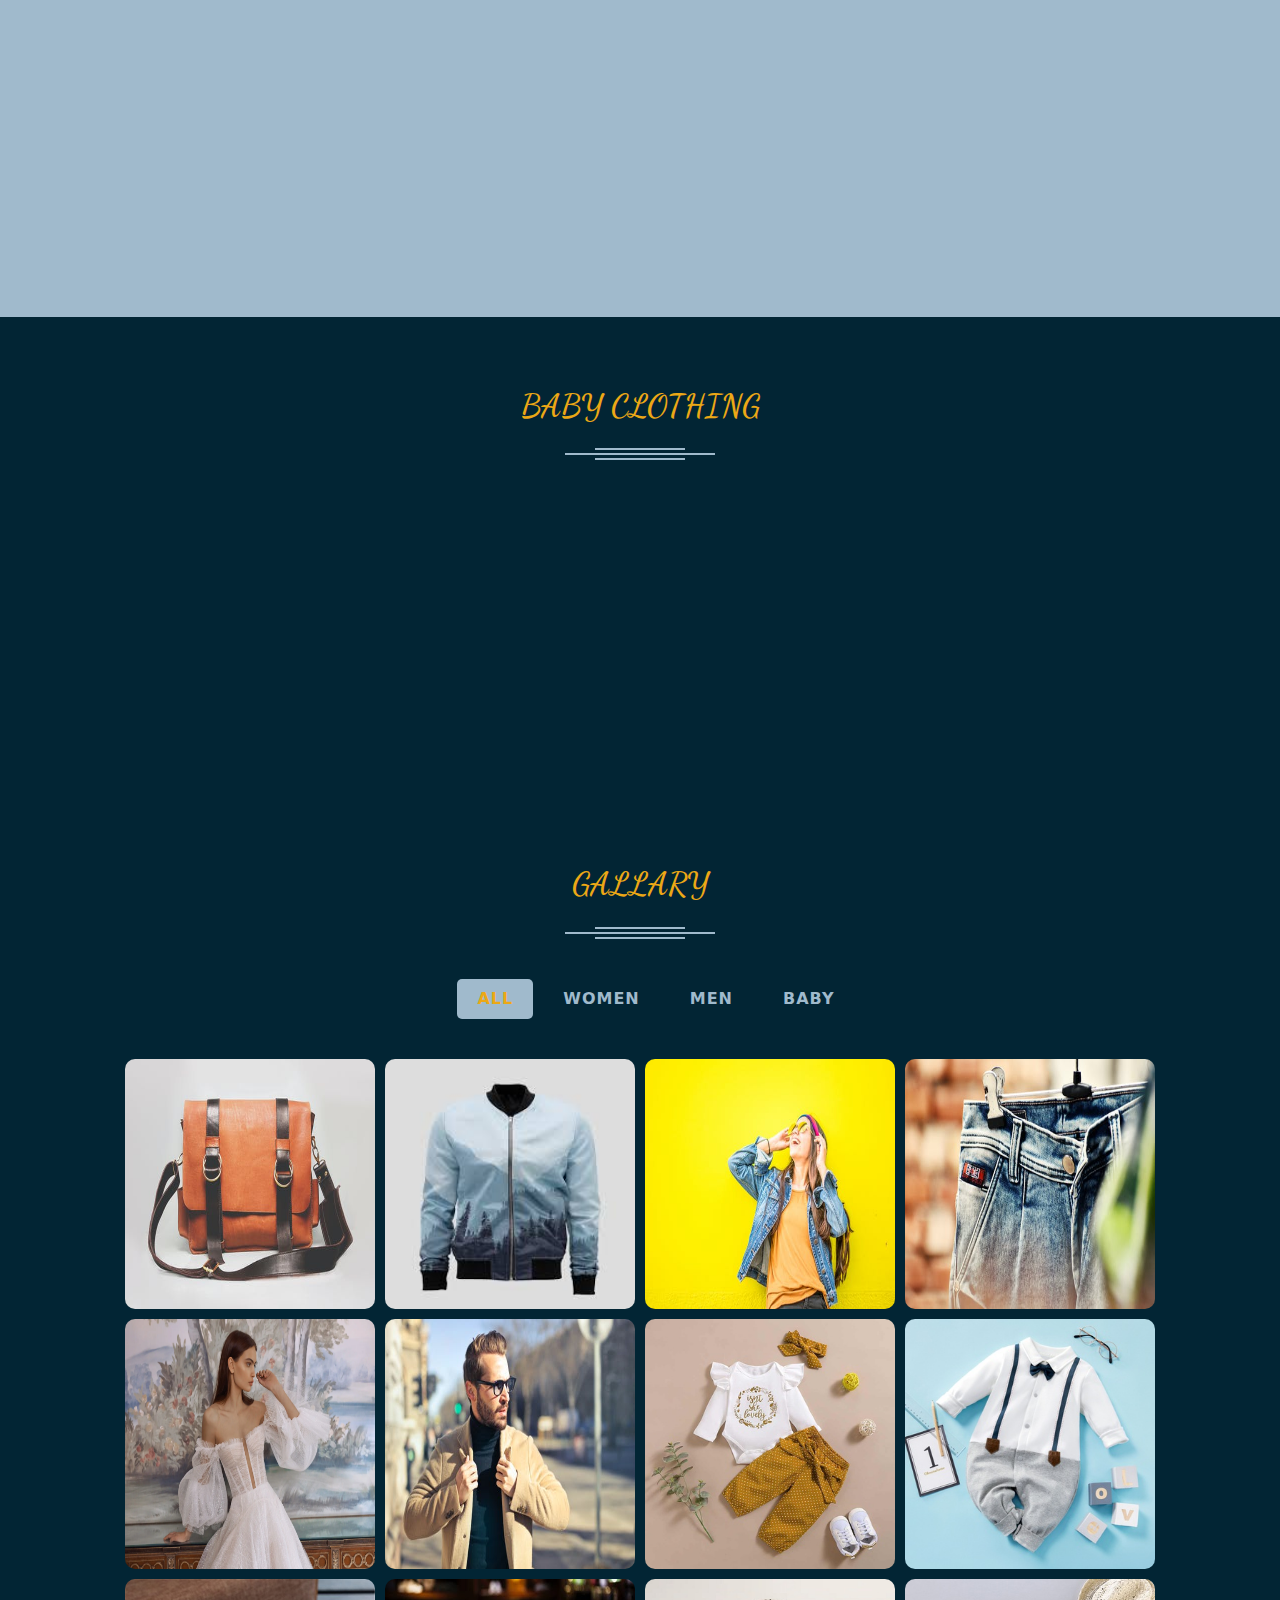
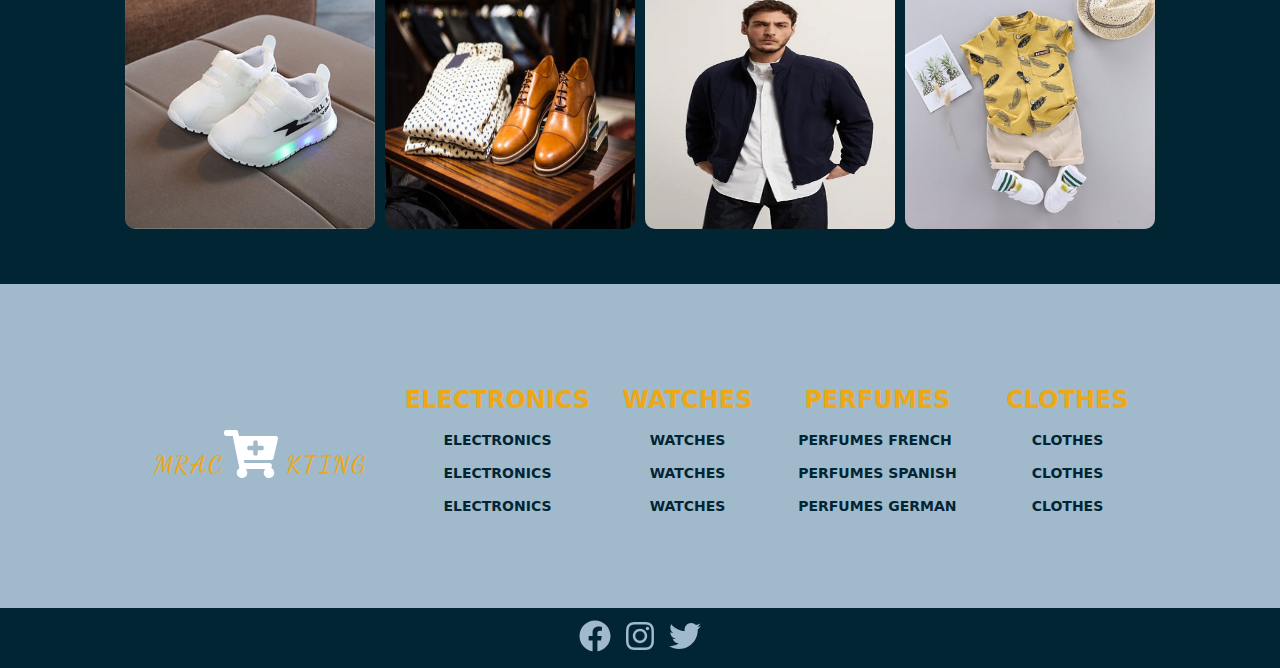
==== commit 816f973b: "add page" ====
--- a/clothes/clothes.html
+++ b/clothes/clothes.html
@@ -35,7 +35,7 @@
     <!-------------------------------------------------------------------------->
     <!--Nav-->
     <nav>
-        <div class="logo"><a href="../project.html"> mrac<i style="color: var(--cartcolor);" class="fas fa-cart-plus"></i>kting </a></div>
+        <div class="logo"><a href="../index.html"> mrac<i style="color: var(--cartcolor);" class="fas fa-cart-plus"></i>kting </a></div>
         <div class='hamburger' id="hamburger">
             <div class="line"></div>
             <div class="line"></div>
@@ -54,20 +54,20 @@
     <!-------------------------------------------------------------------------->
     <!--Header-->
     <header id="header">
-    <!-- Swiper -->
+        <!-- Swiper -->
         <div class="swiper-container">
             <div class="swiper-wrapper">
                 <div class="swiper-slide">
-                    <div><img src="img/2.jpg" alt=""></div>
+                    <div><img src="img/8.jpeg" alt=""></div>
                 </div>
                 <div class="swiper-slide">
-                    <div><img src="img/2.jpg" alt=""></div>
+                    <div><img src="img/6.jpg" alt=""></div>
                 </div>
                 <div class="swiper-slide">
-                    <div><img src="img/2.jpg" alt=""></div>
+                    <div><img src="img/9.jfif" alt=""></div>
                 </div>
                 <div class="swiper-slide">
-                    <div><img src="img/2.jpg" alt=""></div>
+                    <div><img src="img/11.jfif" alt=""></div>
                 </div>
             </div>
             <!-- Add Pagination -->
@@ -87,59 +87,59 @@
                 </div>
                 <div class="col-lg-6 col-md-12">
                     <div class="info-img">
-                    <h4>title</h4>
-                    <ul>
-                        <li>lorem</li>
-                        <li>lorem</li>
-                        <li>lorem</li>
-                        <li>90$</li>
-                        <li><a href="#" class="active"><i class="carts fas fa-cart-plus fa-2x"></i></a></li>
-                    </ul>
-                    </div>
-                </div>
-            </div>
-        </div>
-        
+                        <h4>title</h4>
+                        <ul>
+                            <li>lorem</li>
+                            <li>lorem</li>
+                            <li>lorem</li>
+                            <li>90$</li>
+                            <li><a href="#" class="active"><i class="carts fas fa-cart-plus fa-2x"></i></a></li>
+                        </ul>
+                    </div>
+                </div>
+            </div>
+        </div>
+
     </section>
     <!-- /section display info img -->
     <!-- --------------------------------------------------------------- -->
     <!-- Section One French perfumes-->
     <section class="section-one sections overflow-hidden">
         <div class="container">
-            <h2 class="first">French perfumes</h2>
+            <h2 class="first">Women's Clothing</h2>
             <div class="under-line"></div>
             <div class="row justify-content-center ">
                 <div class="col-lg-3 col-md-6">
                     <div class="sec-cont-img sec1-cont-img img1">
                         <div class="imges">
-                            <img src="img/1.jpg" class="img-fluid  imgclick" alt="">
-                            <!-- <div class="imghover d-flex justify-content-center align-items-center">
-                                <div class="eye"><i class="fas fa-eye fa-3x"></i></div>
-                            </div> -->
-                        </div>
-                        <div class="cont-info">
-                            <h3 class="h3">Lorem ipsum</h3>
-                            <div class="star">
-                                <i style="color: yellow;" class="fas fa-star"></i>
-                                <i style="color: yellow;" class="fas fa-star"></i>
-                                <i style="color: yellow;" class="fas fa-star"></i>
-                                <i style="color: yellow;" class="fas fa-star"></i>
-                                <i style="color: yellow;" class="fas fa-star"></i>
-                            </div>
-                        </div>
-                        
+                            <img src="img/12.webp" class="img-fluid  imgclick" alt="">
+                            <!-- <div class="imghover d-flex justify-content-center align-items-center">
+                                <div class="eye"><i class="fas fa-eye fa-3x"></i></div>
+                            </div> -->
+                        </div>
+                        <div class="cont-info">
+                            <h3 class="h3">Dresses</h3>
+                            <div class="star">
+                                <i style="color: yellow;" class="fas fa-star"></i>
+                                <i style="color: yellow;" class="fas fa-star"></i>
+                                <i style="color: yellow;" class="fas fa-star"></i>
+                                <i style="color: yellow;" class="fas fa-star"></i>
+                                <i style="color: yellow;" class="fas fa-star"></i>
+                            </div>
+                        </div>
+
                     </div>
                 </div>
                 <div class="col-lg-3 col-md-6">
                     <div class="sec-cont-img sec1-cont-img img2">
                         <div class="imges ">
-                            <img src="img/1.jpg" class="img-fluid imgclick" alt="">
-                            <!-- <div class="imghover d-flex justify-content-center align-items-center">
-                                <div class="eye"><i class="fas fa-eye fa-3x"></i></div>
-                            </div> -->
-                        </div>
-                        <div class="cont-info">
-                            <h3 class="h3">Lorem ipsum</h3>
+                            <img src="img/13.jfif" class="img-fluid imgclick" alt="">
+                            <!-- <div class="imghover d-flex justify-content-center align-items-center">
+                                <div class="eye"><i class="fas fa-eye fa-3x"></i></div>
+                            </div> -->
+                        </div>
+                        <div class="cont-info">
+                            <h3 class="h3">Coats</h3>
                             <div class="star">
                                 <i style="color: yellow;" class="fas fa-star"></i>
                                 <i style="color: yellow;" class="fas fa-star"></i>
@@ -153,13 +153,13 @@
                 <div class="col-lg-3 col-md-6">
                     <div class="sec-cont-img sec1-cont-img img3">
                         <div class="imges ">
-                            <img src="img/5.jpg" class="img-fluid imgclick " alt="">
-                            <!-- <div class="imghover d-flex justify-content-center align-items-center">
-                                <div class="eye"><i class="fas fa-eye fa-3x"></i></div>
-                            </div> -->
-                        </div>
-                        <div class="cont-info">
-                            <h3 class="h3">Lorem ipsum</h3>
+                            <img src="img/14.jpeg" class="img-fluid imgclick " alt="">
+                            <!-- <div class="imghover d-flex justify-content-center align-items-center">
+                                <div class="eye"><i class="fas fa-eye fa-3x"></i></div>
+                            </div> -->
+                        </div>
+                        <div class="cont-info">
+                            <h3 class="h3">Jeans</h3>
                             <div class="star">
                                 <i style="color: yellow;" class="fas fa-star"></i>
                                 <i style="color: yellow;" class="fas fa-star"></i>
@@ -173,13 +173,13 @@
                 <div class="col-lg-3 col-md-6">
                     <div class="sec-cont-img sec1-cont-img img4">
                         <div class="imges ">
-                            <img src="img/2.jpg" class="img-fluid imgclick" alt="">
-                            <!-- <div class="imghover d-flex justify-content-center align-items-center">
-                                <div class="eye"><i class="fas fa-eye fa-3x"></i></div>
-                            </div> -->
-                        </div>
-                        <div class="cont-info">
-                            <h3 class="h3">Lorem ipsum</h3>
+                            <img src="img/15.jpeg" class="img-fluid imgclick" alt="">
+                            <!-- <div class="imghover d-flex justify-content-center align-items-center">
+                                <div class="eye"><i class="fas fa-eye fa-3x"></i></div>
+                            </div> -->
+                        </div>
+                        <div class="cont-info">
+                            <h3 class="h3">Shoes</h3>
                             <div class="star">
                                 <i style="color: yellow;" class="fas fa-star"></i>
                                 <i style="color: yellow;" class="fas fa-star"></i>
@@ -198,40 +198,40 @@
     <!-- Section Two Spanish perfumes-->
     <section class="section-two sections overflow-hidden">
         <div class="container">
-            <h2 class="first">Spanish perfumes</h2>
+            <h2 class="first">Men's Clothing</h2>
             <div class="under-line"></div>
             <div class="row justify-content-center ">
                 <div class="col-lg-3 col-md-6">
                     <div class="sec-cont-img sec-cont-img2 img1">
                         <div class="imges ">
-                            <img src="img/1.jpg" class="img-fluid  imgclick" alt="">
-                            <!-- <div class="imghover d-flex justify-content-center align-items-center">
-                                <div class="eye"><i class="fas fa-eye fa-3x"></i></div>
-                            </div> -->
-                        </div>
-                        <div class="cont-info">
-                            <h3 class="h3">Lorem ipsum</h3>
-                            <div class="star">
-                                <i style="color: yellow;" class="fas fa-star"></i>
-                                <i style="color: yellow;" class="fas fa-star"></i>
-                                <i style="color: yellow;" class="fas fa-star"></i>
-                                <i style="color: yellow;" class="fas fa-star"></i>
-                                <i style="color: yellow;" class="fas fa-star"></i>
-                            </div>
-                        </div>
-                        
+                            <img src="img/16.jpg" class="img-fluid  imgclick" alt="">
+                            <!-- <div class="imghover d-flex justify-content-center align-items-center">
+                                <div class="eye"><i class="fas fa-eye fa-3x"></i></div>
+                            </div> -->
+                        </div>
+                        <div class="cont-info">
+                            <h3 class="h3">Casual</h3>
+                            <div class="star">
+                                <i style="color: yellow;" class="fas fa-star"></i>
+                                <i style="color: yellow;" class="fas fa-star"></i>
+                                <i style="color: yellow;" class="fas fa-star"></i>
+                                <i style="color: yellow;" class="fas fa-star"></i>
+                                <i style="color: yellow;" class="fas fa-star"></i>
+                            </div>
+                        </div>
+
                     </div>
                 </div>
                 <div class="col-lg-3 col-md-6">
                     <div class="sec-cont-img sec-cont-img2 img2">
                         <div class="imges ">
-                            <img src="img/1.jpg" class="img-fluid imgclick" alt="">
-                            <!-- <div class="imghover d-flex justify-content-center align-items-center">
-                                <div class="eye"><i class="fas fa-eye fa-3x"></i></div>
-                            </div> -->
-                        </div>
-                        <div class="cont-info">
-                            <h3 class="h3">Lorem ipsum</h3>
+                            <img src="img/17.jfif" class="img-fluid imgclick" alt="">
+                            <!-- <div class="imghover d-flex justify-content-center align-items-center">
+                                <div class="eye"><i class="fas fa-eye fa-3x"></i></div>
+                            </div> -->
+                        </div>
+                        <div class="cont-info">
+                            <h3 class="h3">Suits</h3>
                             <div class="star">
                                 <i style="color: yellow;" class="fas fa-star"></i>
                                 <i style="color: yellow;" class="fas fa-star"></i>
@@ -245,13 +245,13 @@
                 <div class="col-lg-3 col-md-6">
                     <div class="sec-cont-img sec-cont-img2 img3">
                         <div class="imges ">
-                            <img src="img/1.jpg" class="img-fluid imgclick" alt="">
-                            <!-- <div class="imghover d-flex justify-content-center align-items-center">
-                                <div class="eye"><i class="fas fa-eye fa-3x"></i></div>
-                            </div> -->
-                        </div>
-                        <div class="cont-info">
-                            <h3 class="h3">Lorem ipsum</h3>
+                            <img src="img/31.jpeg" class="img-fluid imgclick" alt="">
+                            <!-- <div class="imghover d-flex justify-content-center align-items-center">
+                                <div class="eye"><i class="fas fa-eye fa-3x"></i></div>
+                            </div> -->
+                        </div>
+                        <div class="cont-info">
+                            <h3 class="h3">Jeans</h3>
                             <div class="star">
                                 <i style="color: yellow;" class="fas fa-star"></i>
                                 <i style="color: yellow;" class="fas fa-star"></i>
@@ -265,13 +265,13 @@
                 <div class="col-lg-3 col-md-6">
                     <div class="sec-cont-img sec-cont-img2 img4">
                         <div class="imges ">
-                            <img src="img/1.jpg" class="img-fluid imgclick" alt="">
-                            <!-- <div class="imghover d-flex justify-content-center align-items-center">
-                                <div class="eye"><i class="fas fa-eye fa-3x"></i></div>
-                            </div> -->
-                        </div>
-                        <div class="cont-info">
-                            <h3 class="h3">Lorem ipsum</h3>
+                            <img src="img/18.jfif" class="img-fluid imgclick" alt="">
+                            <!-- <div class="imghover d-flex justify-content-center align-items-center">
+                                <div class="eye"><i class="fas fa-eye fa-3x"></i></div>
+                            </div> -->
+                        </div>
+                        <div class="cont-info">
+                            <h3 class="h3">Shoes</h3>
                             <div class="star">
                                 <i style="color: yellow;" class="fas fa-star"></i>
                                 <i style="color: yellow;" class="fas fa-star"></i>
@@ -290,40 +290,40 @@
     <!-- Section Three German perfumes-->
     <section class="section-three sections overflow-hidden">
         <div class="container">
-            <h2 class="first">German perfumes</h2>
+            <h2 class="first">Baby Clothing</h2>
             <div class="under-line"></div>
             <div class="row justify-content-center ">
                 <div class="col-lg-3 col-md-6">
                     <div class="sec-cont-img sec-cont-img3 img1">
                         <div class="imges ">
-                            <img src="img/1.jpg" class="img-fluid imgclick " alt="">
-                            <!-- <div class="imghover d-flex justify-content-center align-items-center">
-                                <div class="eye"><i class="fas fa-eye fa-3x"></i></div>
-                            </div> -->
-                        </div>
-                        <div class="cont-info">
-                            <h3 class="h3">Lorem ipsum</h3>
-                            <div class="star">
-                                <i style="color: yellow;" class="fas fa-star"></i>
-                                <i style="color: yellow;" class="fas fa-star"></i>
-                                <i style="color: yellow;" class="fas fa-star"></i>
-                                <i style="color: yellow;" class="fas fa-star"></i>
-                                <i style="color: yellow;" class="fas fa-star"></i>
-                            </div>
-                        </div>
-                        
+                            <img src="img/61.jfif" class="img-fluid imgclick " alt="">
+                            <!-- <div class="imghover d-flex justify-content-center align-items-center">
+                                <div class="eye"><i class="fas fa-eye fa-3x"></i></div>
+                            </div> -->
+                        </div>
+                        <div class="cont-info">
+                            <h3 class="h3">Baby boy</h3>
+                            <div class="star">
+                                <i style="color: yellow;" class="fas fa-star"></i>
+                                <i style="color: yellow;" class="fas fa-star"></i>
+                                <i style="color: yellow;" class="fas fa-star"></i>
+                                <i style="color: yellow;" class="fas fa-star"></i>
+                                <i style="color: yellow;" class="fas fa-star"></i>
+                            </div>
+                        </div>
+
                     </div>
                 </div>
                 <div class="col-lg-3 col-md-6">
                     <div class="sec-cont-img sec-cont-img3 img2">
                         <div class="imges ">
-                            <img src="img/1.jpg" class="img-fluid imgclick" alt="">
-                            <!-- <div class="imghover d-flex justify-content-center align-items-center">
-                                <div class="eye"><i class="fas fa-eye fa-3x"></i></div>
-                            </div> -->
-                        </div>
-                        <div class="cont-info">
-                            <h3 class="h3">Lorem ipsum</h3>
+                            <img src="img/62.jfif" class="img-fluid imgclick" alt="">
+                            <!-- <div class="imghover d-flex justify-content-center align-items-center">
+                                <div class="eye"><i class="fas fa-eye fa-3x"></i></div>
+                            </div> -->
+                        </div>
+                        <div class="cont-info">
+                            <h3 class="h3">Baby girl</h3>
                             <div class="star">
                                 <i style="color: yellow;" class="fas fa-star"></i>
                                 <i style="color: yellow;" class="fas fa-star"></i>
@@ -337,13 +337,13 @@
                 <div class="col-lg-3 col-md-6">
                     <div class="sec-cont-img sec-cont-img3 img3">
                         <div class="imges ">
-                            <img src="img/1.jpg" class="img-fluid imgclick" alt="">
-                            <!-- <div class="imghover d-flex justify-content-center align-items-center">
-                                <div class="eye"><i class="fas fa-eye fa-3x"></i></div>
-                            </div> -->
-                        </div>
-                        <div class="cont-info">
-                            <h3 class="h3">Lorem ipsum</h3>
+                            <img src="img/63.jfif" class="img-fluid imgclick" alt="">
+                            <!-- <div class="imghover d-flex justify-content-center align-items-center">
+                                <div class="eye"><i class="fas fa-eye fa-3x"></i></div>
+                            </div> -->
+                        </div>
+                        <div class="cont-info">
+                            <h3 class="h3">Toddler boy</h3>
                             <div class="star">
                                 <i style="color: yellow;" class="fas fa-star"></i>
                                 <i style="color: yellow;" class="fas fa-star"></i>
@@ -357,13 +357,13 @@
                 <div class="col-lg-3 col-md-6">
                     <div class="sec-cont-img sec-cont-img3 img4">
                         <div class="imges ">
-                            <img src="img/1.jpg" class="img-fluid imgclick" alt="">
-                            <!-- <div class="imghover d-flex justify-content-center align-items-center">
-                                <div class="eye"><i class="fas fa-eye fa-3x"></i></div>
-                            </div> -->
-                        </div>
-                        <div class="cont-info">
-                            <h3 class="h3">Lorem ipsum</h3>
+                            <img src="img/67.jfif" class="img-fluid imgclick" alt="">
+                            <!-- <div class="imghover d-flex justify-content-center align-items-center">
+                                <div class="eye"><i class="fas fa-eye fa-3x"></i></div>
+                            </div> -->
+                        </div>
+                        <div class="cont-info">
+                            <h3 class="h3">Toddler girl</h3>
                             <div class="star">
                                 <i style="color: yellow;" class="fas fa-star"></i>
                                 <i style="color: yellow;" class="fas fa-star"></i>
@@ -387,59 +387,60 @@
             <div class="d-flex justify-content-center">
                 <ul class="flex-wrap">
                     <li class="list active" data-filter="all">All</li>
-                    <li class="list" data-filter="French_perfumes">French</li>
-                    <li class="list" data-filter="Spanish_perfumes">Spanish</li>
-                    <li class="list" data-filter="German_perfumes">German</li> 
+                    <li class="list" data-filter="women">women</li>
+                    <li class="list" data-filter="men">men</li>
+                    <li class="list" data-filter="Baby">Baby</li>
                 </ul>
             </div>
             <div>
                 <div class="product ">
-                    <div class="itembox French_perfumes">
-                        <img src="img/1.jpg" alt="">
-                        <div class="imghover"></div>
-                    </div>
-                    <div class="itembox Spanish_perfumes">
-                        <img src="img/1.jpg" alt="">
-                        <div class="imghover"></div>
-                    </div>
-                    <div class="itembox French_perfumes">
-                        <img src="img/1.jpg" alt="">
-                        <div class="imghover"></div>
-                    </div>
-                    <div class="itembox Spanish_perfumes">
-                        <img src="img/1.jpg" alt="">
-                        <div class="imghover"></div>
-                    </div>
-                    <div class="itembox French_perfumes">
-                        <img src="img/1.jpg" alt="">
-                        <div class="imghover"></div>
-                    </div>
-                    <div class="itembox Spanish_perfumes">
-                        <img src="img/1.jpg" alt="">
-                        <div class="imghover"></div>
-                    </div>
-                    <div class="itembox German_perfumes">
-                        <img src="img/1.jpg" alt="">
-                        <div class="imghover"></div>
-                    </div>
-                    <div class="itembox German_perfumes">
-                        <img src="img/1.jpg" alt="">
-                        <div class="imghover"></div>
-                    </div>
-                    <div class="itembox German_perfumes">
-                        <img src="img/1.jpg" alt="">
-                        <div class="imghover"></div>
-                    </div>
-                    <div class="itembox Spanish_perfumes">
-                        <img src="img/1.jpg" alt="">
-                        <div class="imghover"></div>
-                    </div>
-                    <div class="itembox French_perfumes">
-                        <img src="img/1.jpg" alt="">
-                        <div class="imghover"></div>
-                    </div>
-                    <div class="itembox German_perfumes">
-                        <img src="img/1.jpg" alt="">
+                    <div class="itembox women">
+                        <img src="img/52.jpeg" alt="">
+                        <div class="imghover"></div>
+                    </div>
+                    <div class="itembox men">
+                        <img src="img/41.jfif" alt="">
+                        <div class="imghover"></div>
+                    </div>
+                    <div class="itembox women">
+                        <img src="img/55.jpeg" alt="">
+                        <div class="imghover"></div>
+                    </div>
+                    <div class="itembox women">
+                        <img src="img/51.jpeg" alt="">
+                        <div class="imghover"></div>
+                    </div>
+                    <div class="itembox women">
+                        <img src="img/12.webp" alt="">
+                        <div class="imghover"></div>
+                    </div>
+                    <div class="itembox men">
+                        <img src="img/54.jpeg" alt="">
+                        <div class="imghover"></div>
+                    </div>
+                    <div class="itembox Baby">
+                        <img src="img/56.jfif" alt="">
+                        <div class="imgh
+                        over"></div>
+                    </div>
+                    <div class="itembox Baby">
+                        <img src="img/57.jfif" alt="">
+                        <div class="imghover"></div>
+                    </div>
+                    <div class="itembox Baby">
+                        <img src="img/58.jfif" alt="">
+                        <div class="imghover"></div>
+                    </div>
+                    <div class="itembox men">
+                        <img src="img/53.jpeg" alt="">
+                        <div class="imghover"></div>
+                    </div>
+                    <div class="itembox men">
+                        <img src="img/47.jpg" alt="">
+                        <div class="imghover"></div>
+                    </div>
+                    <div class="itembox Baby">
+                        <img src="img/59.jfif" alt="">
                         <div class="imghover"></div>
                     </div>
                 </div>
@@ -506,7 +507,7 @@
         <div class="cont-social">
             <div class="container">
                 <div class="social d-flex justify-content-center align-items-center">
-                    <div><i class="fab fa-facebook fa-2x" ></i></div>
+                    <div><i class="fab fa-facebook fa-2x"></i></div>
                     <div><i class="fab fa-instagram fa-2x"></i></div>
                     <div><i class="fab fa-twitter fa-2x"></i></div>
                 </div>
